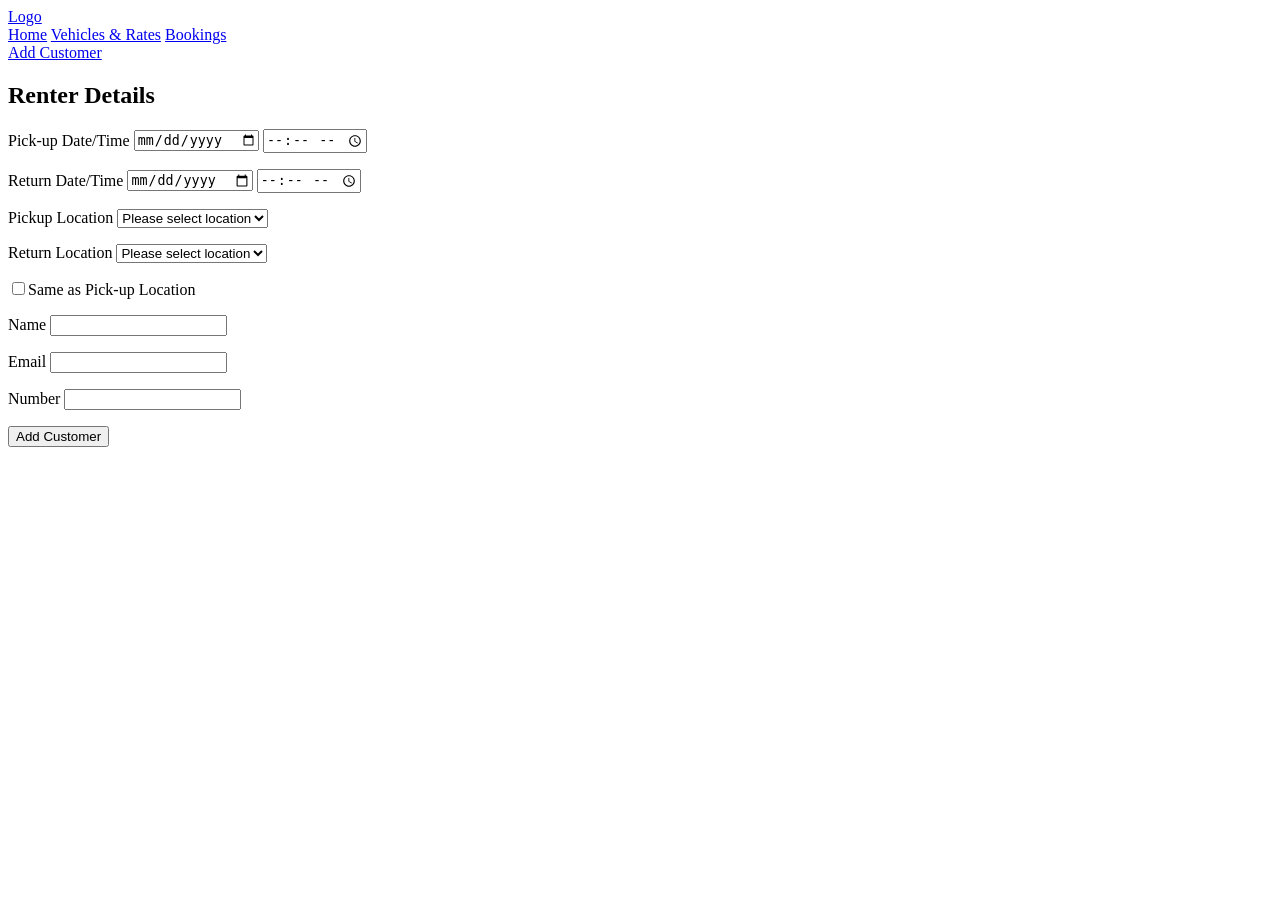
==== index.html @ 7a606c5c "Add files via upload" ====
<html>
    <head>
        <title>Vehicle Rental Management System</title>
        <link href="css/style.css" rel="stylesheet">
    </head>
    <body class="homebg">
        <nav class="navbar">
            <a href="index.html" class="logo">Logo</a>
            <div class="nav-links">
                <a href="index.html">Home</a> 
                <a href="vehicles.html">Vehicles & Rates</a>
                <a href="bookings.html">Bookings</a>
            </div>
           <div class="profile-container">
                <a href="index.html" class="profile-btn">Add Customer</a>
            </div>
        </nav>
        <section>
        <div class="hero">
            <h1>Renter Details</h1>
            <form>
                <div class="date-time">
                    <p>
                        <label for="pckpdate-time">Pick-up Date/Time</label>
                        <span class="dt-pair">
                            <input type="date" id="pckpdate" required>
                            <input type="time" id="pckptime" required>
                        </span>
                    </p>
                    <p>
                        <label for="rtrndate-time">Return Date/Time</label>
                        <span class="dt-pair">
                            <input type="date" id="rtrndate" required>
                            <input type="time" id="rtrntime" required>
                        </span>
                    </p>
                </div>
                <div class="location">
                    <p>
                        <label for="pickuploc">Pickup Location</label>
                        <select id="pickuploc" required>
                            <option value="0">Please select location</option>
                            <option value="Manila">Manila</option>
                            <option value="Makati">Makati</option>
                            <option value="Pasig">Pasig</option>
                            <option value="Quezon City">Quezon City</option>
                        </select>
                    </p>
                    <p>
                        <label for="returnloc">Return Location</label>
                        <select id="returnloc" required>
                            <option value="0">Please select location</option>
                            <option value="Manila">Manila</option>
                            <option value="Makati">Makati</option>
                            <option value="Pasig">Pasig</option>
                            <option value="Quezon City">Quezon City</option>
                        </select>
                    </p>
                </div>
                <p class="same-loc">
                    <label for="return-loc">
                    <input type="checkbox" id="sameloc">Same as Pick-up Location</label>
                </p>
                <div class="c-details">
                    <p>
                        <label for="c_name">Name</label>
                        <input type="text" id="name" required>
                    </p>
                    <p>
                        <label for="c_email">Email</label>
                        <input type="email" id="email" required>
                    </p>
                    <p>
                        <label for="c_number">Number</label>
                        <input type="text" id="cnum" required>
                    </p>
                </div>
                <div class="addcustomer">
                    <input type="button" value="Add Customer" onclick="addcustomer()">
                </div>
            </form>
        </div>
 
        </section>
        <p id="output"></p>
        <script type="text/javascript">

            //saving data
            var savedData = localStorage.getItem("renting_db");
              if (savedData == null) {
            
            var customer = [];
 
            localStorage.setItem(
                "renting_db",
                JSON.stringify(customer)
            );
 
            } else {
 
            var customer = JSON.parse(savedData);
 
            }

            //add custmer data
            function addcustomer(){
                var pckpdate = document.getElementById("pckpdate").value;
                    if (pckpdate===""){
                    alert("Please select Pick-up Date.");
                    return;
                    }

                var pckptime = document.getElementById("pckptime").value;
                    if (pckptime===""){
                    alert("Please select Pick-up Time.");
                    return;
                    }

                var rtrndate = document.getElementById("rtrndate").value;
                    if (rtrndate===""){
                    alert("Please select Return Date.");
                    return;
                    }

                var rtrntime = document.getElementById("rtrntime").value;
                    if (rtrntime===""){
                    alert("Please select Return Time.");
                    return;
                    }

                var pickuploc = document.getElementById("pickuploc").value;
                    if (pickuploc==="0"){
                    alert("Please select Pickup-Location.");
                    return;
                    }

                var returnloc = document.getElementById("returnloc").value;
                    if (returnloc==="0"){
                    alert("Please select Return Location.");
                    return;
                    }

                var sameloc = document.getElementById("sameloc").value;

                var name = document.getElementById("name").value;
                    if (name===""){
                    alert("Please enter the name.");
                    return;
                    }

                var email = document.getElementById("email").value;
                    if (email===""){
                    alert("Please select your Pick-up Date.");
                    return;
                    }
        
                var cnum = document.getElementById("cnum").value;
                    if (cnum===""){
                    alert("Please enter phone number.");
                    return;
                    }
                
                //add the customer data in db
                customer.push({
                    name: name,
                    email: email,
                    cnum: cnum,
                    pckpdate: pckpdate,
                    pckptime: pckptime,
                    rtrndate: rtrndate,
                    rtrntime: rtrntime,
                    pickuploc: pickuploc,
                    returnloc: returnloc
                });
                
                localStorage.setItem(
                    "renting_db",
                    JSON.stringify(customer)
                );
                clearForm();
                alert("Customer added successfully.");

                document.getElementById("message").innerHTML =
                "Customer added successfully.";

                //duration bago pumunta sa bookings list
                setTimeout(function() {
                    window.location.href = "bookings.html";
                }, 800);

                clearForm();

            }

            //clear the forms after the customer was added
            function clearForm() {
                document.getElementById("pckpdate").value = "";
                document.getElementById("pckptime").value = "";
                document.getElementById("rtrndate").value = "";
                document.getElementById("rtrntime").value = "";
                document.getElementById("pickuploc").value = "0";
                document.getElementById("returnloc").value = "0";
                document.getElementById("name").value = "";
                document.getElementById("email").value = "";
                document.getElementById("cnum").value = "";
                document.getElementById("sameloc").checked = false;
            }

            document.getElementById("sameloc").addEventListener("change", function() {
            var pickuploc = document.getElementById("pickuploc");
            var returnloc = document.getElementById("returnloc");

            if (this.checked) {
            //copy the pickup location 
                returnloc.value = pickuploc.value;
                returnloc.disabled = true;
            } else {
            //pipili ng return location
                returnloc.disabled = false;
                returnloc.value = "0";
            }
            });

        </script>
    </body>
</html>
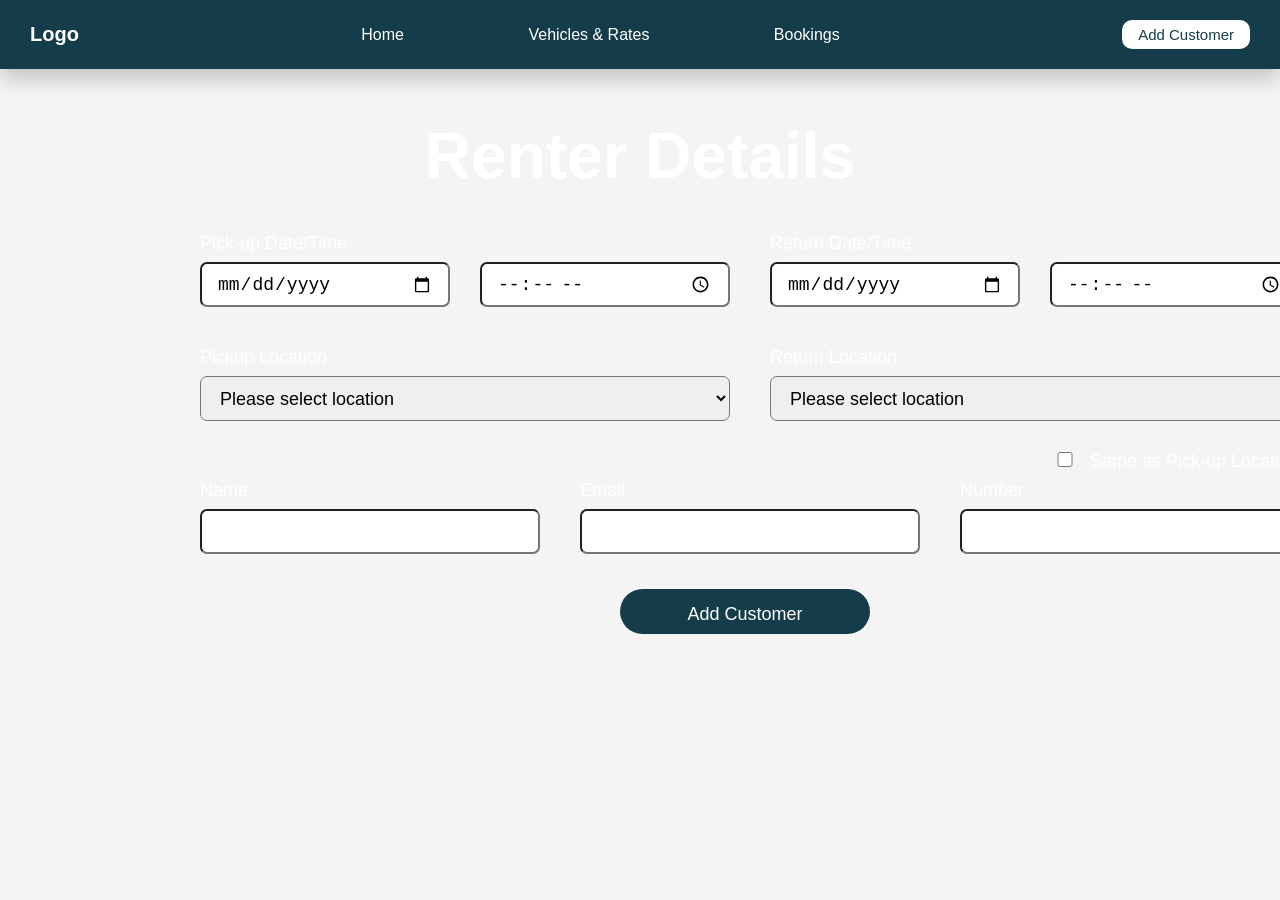
==== commit db4dc3ff: "index.html" ====
--- a/index.html
+++ b/index.html
@@ -1,7 +1,7 @@
 <html>
     <head>
         <title>Vehicle Rental Management System</title>
-        <link href="css/style.css" rel="stylesheet">
+        <link href="style.css" rel="stylesheet">
     </head>
     <body class="homebg">
         <nav class="navbar">
@@ -223,4 +223,4 @@
 
         </script>
     </body>
-</html>+</html>
--- a/style.css
+++ b/style.css
@@ -0,0 +1,536 @@
+body{
+  margin: 0px;
+  font-family: Arial, Helvetica, sans-serif;
+  
+}
+body.homebg {
+    background: #f4f4f4; /* or whatever color/image you want */
+}
+body.homebg {
+  background-image: url("../img/Background.png") !important;
+  background-size: cover;      
+  background-position: center; 
+  background-repeat: no-repeat;
+}
+.navbar {
+  background-color:#153d49 ;
+  padding: 20px 30px;
+  display: flex;
+  justify-content: space-between;
+  align-items: center;
+  position: sticky;
+  top: 0;
+  z-index: 1000;
+  box-shadow: 0 10px 20px rgba(0, 0, 0, 0.2);
+}
+.logo {
+  color: white;
+  font-size: 20px;
+  text-decoration: none;
+  font-weight: bold;
+}
+.nav-links a{
+  color: white;
+  text-decoration: none;
+  margin-bottom: 24px;
+  padding: 30px 60px;
+}
+.profile-btn {
+  color: #153d49; 
+  text-decoration: none;
+  padding: 6px 16px; 
+  display: inline-block;
+  font-size: 15px;
+  transition: background 0.3s ease;
+}
+.profile-btn {
+  background: white;
+  border-radius: 10px;
+}
+.nav-links a:hover {
+  background: skyblue;
+  border-radius: 4px;
+}
+.hero{
+  text-align: center;
+  padding: 30px 20px 80px;
+  display: flex;
+  flex-direction: column;
+  justify-content: center;
+}
+.hero h1{
+  color: white;
+  font-size: 64px;
+  margin-top: 20px;     
+  margin-bottom: 40px;
+}
+.hero p {
+  margin-top: 0;
+  font-size: 30px;
+}
+.hero form {
+  text-align: left;
+  max-width: 1300px;   
+  max-width: 900px;
+  margin: 0; 
+  padding-left: 180px;   
+}
+
+.hero form label {
+  color: white;
+  display: block;
+  margin-bottom: 8px;
+  font-size: 18px;
+}
+
+.hero form input,
+.hero form select {
+  font-size: 18px;
+  padding: 10px 15px;
+  width: 250px;
+  height: 45px;
+  box-sizing: border-box;
+  border-radius: 7px;
+  margin-bottom: 5px;
+}
+.hero form input[type="checkbox"] {
+  width: 50px;
+  height: 15px;
+  margin: 0;
+  display: inline;
+  margin: 0;
+}
+
+.date-time {
+  display: flex;
+  justify-content: flex-start;   
+  gap: 40px;                    
+  margin-bottom: 5px;
+}
+
+.dt-pair {
+  display: flex;
+  gap: 30px;
+}
+
+#pickuploc {
+  width: 530px;
+  margin-bottom: 0px;
+}
+#returnloc {
+  width: 530px;
+  margin-bottom: 0px;
+}
+.location {
+  display: flex;  
+  gap: 40px;
+}
+.return-loc label {
+  display: inline-flex;
+  align-items: center;
+  gap: 8px;
+  white-space: nowrap;
+}
+.same-loc,
+.same-loc label {
+  display: inline;
+  margin-left: 840px;
+  white-space: nowrap;
+  margin-top: 0px;
+}
+.c-details  {
+  display: flex;  
+  gap: 40px;
+}
+#name {
+  width: 340px;
+}
+#email {
+  width: 340px;
+}
+#cnum {
+  width: 340px;
+}
+.addcustomer input[type="button"] {
+  background-color: #153d49;   /* dark blue */
+  color: white;
+  border: none;
+  padding-top: 15px;
+  border-radius: 50px;
+  font-size: 18px;
+  cursor: pointer;
+  margin-left: 420px;
+  margin-top: 29px;
+  margin-top: 0px;
+}
+
+@media (max-width: 600px) {
+  .navbar {
+    flex-direction: column;
+    gap: 10px;
+    padding: 12px 16px;
+  }
+  .nav-links a{
+    margin-left: 12px;
+    font-size: 14px;
+  }
+  .hero h1{
+    font-size: 24px;
+  }
+}
+.page-wrap {
+    max-width: 1200px;
+    margin: 30px auto;
+    padding: 0 20px;
+}
+
+.title-bar {
+    display: flex;
+    justify-content: space-between;
+    align-items: center;
+    margin-bottom: 15px;   
+}
+
+
+.table-container {
+    width: 100%;
+    max-width: 1470px;
+    overflow-x: auto;
+    margin-left: 30px;
+   
+}
+
+table {
+    width: 100%;
+    table-layout: fixed;
+    word-wrap: break-word;
+    border-collapse: collapse;
+    background: #ffffff;
+    border-radius: 10px;
+    overflow: hidden;
+    box-shadow: 0 4px 15px rgba(0, 0, 0, 0.08);
+    font-family: 'Segoe UI', Tahoma, Geneva, Verdana, sans-serif;
+    font-size: 14px;
+}
+
+table tr:first-child th {
+    padding: 14px 16px;
+    text-align: left;
+    font-weight: 600;
+    letter-spacing: 0.5px;
+    text-transform: uppercase;
+    font-size: 12px;
+    white-space: nowrap;
+}
+thead {
+    background: #153d49;
+    color: #ffffff;
+}
+
+thead th {
+    padding: 14px 16px;
+    text-align: left;
+    font-weight: 600;
+    letter-spacing: 0.5px;
+    text-transform: uppercase;
+    font-size: 12px;
+    white-space: nowrap;
+}
+
+
+tbody td {
+    padding: 12px 16px;
+    border-bottom: 1px solid #e8ecef;
+    color: #333333;
+    white-space: normal;
+}
+
+tbody tr:nth-child(even) {
+    background: #f8f9fa;
+}
+
+tbody tr:hover {
+    background: #eef3f8;
+}
+
+tbody tr:last-child td {
+    border-bottom: none;
+}
+
+tbody input[type="button"] {
+    padding: 6px 12px;
+    border: none;
+    border-radius: 5px;
+    cursor: pointer;
+    font-size: 12px;
+    margin-right: 5px;
+}
+
+tbody input[value="Edit"] {
+    background: #153d49;
+    color: #fff;
+}
+
+tbody input[value="Delete"] {
+    background: #e74c3c;
+    color: #fff;
+}
+
+tbody input[value="Edit"]:hover {
+    background: #2980b9;
+}
+
+tbody input[value="Delete"]:hover {
+    background: #c0392b;
+}
+
+
+/*Vehicles & Rates design*/
+.vhs-rates h1 {
+  margin-left: 30px;
+  color: #153d49;
+  justify-content: flex-start;
+  font-size: 40px;
+  margin-bottom: 5px;
+}
+.vhs-rates{
+  display: flex;
+  justify-content: space-between;  
+  align-items: center;
+}
+p.addvhc input[type="button"] {
+    margin: 20px 30px;
+    font-size: 20px;
+    background-color: #153d49;
+    color: white;
+    width: 300px;
+    height: 50px;
+    border-radius: 20px;
+    margin-bottom: 0px;
+}
+.vehicle-container{
+  background-color: white;   
+  border-radius: 15px;  
+  width:1470px;   
+  height: 550px;      
+  box-shadow: 0 4px 15px rgba(0, 0, 0, 0.1);   
+  margin-left: 30px;  
+  margin-right: 30px;     
+}
+.vhclist h1{
+  color: #153d49;
+  font-size: 30px;
+  margin-left: 10px;
+}
+.title-renter h1{
+  margin-left: 30px;
+  color: #153d49;
+  justify-content: flex-start;
+  font-size: 40px;
+}
+
+.title-renter {
+    display: flex;
+    justify-content: space-between;  
+    align-items: center;
+}
+#searchbar {
+    margin: 20px 30px;
+    font-size: 20px;
+}
+
+/*Vehicles & Rates layout*/
+.vhs-rates h1 {
+  margin-left: 30px;
+  color: #153d49;
+  justify-content: flex-start;
+  font-size: 40px;
+  margin-bottom: 5px;
+}
+.vhs-rates {
+  display: flex;
+  justify-content: space-between;
+  align-items: center;
+}
+p.addvhc input[type="button"] {
+  margin: 20px 30px;
+  font-size: 20px;
+  background-color: #153d49;
+  color: white;
+  width: 300px;
+  height: 50px;
+  border-radius: 20px;
+  margin-bottom: 0px;
+}
+
+/* Main white card holding both columns */
+.vehicle-container {
+  background-color: white;
+  border-radius: 15px;
+  width: 1460px;
+  height: 550px;
+  box-shadow: 0 4px 15px rgba(0, 0, 0, 0.1);
+  margin-left: 30px;
+  margin-right: 30px;
+  display: flex;              /* side-by-side columns */
+  gap: 30px;
+  padding: 25px;
+  box-sizing: border-box;
+}
+/* ---- Left column: vehicle list ---- */
+.vehiclelist {
+  flex: 1;
+  background-color: #eef3f8;
+  border-radius: 10px;
+  padding: 20px;
+  height: 100%;
+  box-sizing: border-box;
+  justify-content: space-between;
+}
+.vehiclelist h1 {
+  color: #153d49;
+  font-size: 25px;
+  margin-bottom: 30px;
+}
+
+.vehiclelist input[type="button"] {
+  display: block;
+  width: 100%;
+  background-color: #ffffff;
+  color: #153d49;
+  border: 1px solid #c8d2e0;
+  padding: 14px 16px;
+  font-size: 15px;
+  text-align: left;
+  border-radius: 8px;
+  margin-bottom: 12px;
+  cursor: pointer;
+  transition: background 0.2s, border-color 0.2s;
+}
+
+.vehiclelist input[type="button"]:hover {
+  background-color: #153d49;
+  border-color: #153d49;
+  color: white;
+}
+
+.vehicledetails {
+  flex: 1.4;
+  background-color: #ffffff;
+  border: 1px solid #dfe6ef;
+  border-radius: 10px;
+  padding: 20px;
+  height: 100%;
+  box-sizing: border-box;
+}
+
+.vehicledetails .vehicle1 h1:first-child {
+  font-size: 20px;
+  color: #153d49;
+  margin-bottom: 6px;
+
+}
+
+.vhcedit {
+  display: flex;
+  justify-content: space-between;
+  align-items: center;
+  margin-bottom: 15px;   
+}
+
+.vehicledetails .vehicle1 .vhcedit input[type="text"] {
+  width: 20%;
+  text-align: center;
+  background-color: #153d49;
+  color: white;
+}
+
+.vehicledetails .vehicle1 input[type="text"] {
+  border: 1px solid #c8d2e0;
+  border-radius: 6px;
+  padding: 8px 12px;
+  font-size: 14px;
+  width:35%;
+  margin-bottom: 8px;
+
+}
+
+.vehicledetails .vehicle1 h1 {
+  font-size: 40px;
+  color: #153d49;
+  margin: 10px 0 16px;
+  margin-bottom: 40px;
+}
+
+.vehicledetails .vehicle1 p {
+  display: flex;
+  flex-wrap: wrap;
+  gap: 10px;
+  align-items: center;
+  margin-bottom: 14px;
+}
+
+
+.vehicledetails .vehicle1 label {
+  font-size: 14px;
+  color: #5a6a80;
+  min-width: 110px;
+}
+
+.vehicledetails .vehicle1 select,
+.vehicledetails .vehicle1 input[type="rate"],
+.vehicledetails .vehicle1 input[type="drntime"] {
+  border: 1px solid #c8d2e0;
+  border-radius: 6px;
+  padding: 8px 12px;
+  font-size: 14px;
+  background-color: #ffffff;
+  margin-bottom: 10px;
+}
+
+.vehicledetails .vehicle1 select {
+  min-width: 220px;
+}
+
+.vehicledetails .vehicle1 input[type="rate"],
+.vehicledetails .vehicle1 input[type="drntime"] {
+  min-width: 200px;
+}
+
+/* ---- Action buttons row (Edit / Add Vehicle) ---- */
+.vehicledetails .vehicle1 p:last-child {
+  display: flex;
+  gap: 14px;
+  justify-content: flex-end;
+}
+
+.vehicledetails .vehicle1 input[value="Edit"] {
+  background-color: #153d49;
+  color: white;
+  border: none;
+  padding: 10px 26px;
+  font-size: 15px;
+  font-weight: bold;
+  border-radius: 6px;
+  cursor: pointer;
+}
+
+.vehicledetails .vehicle1 input[value="Edit"]:hover {
+  background-color: #2980b9;
+}
+
+.vehicledetails .vehicle1 input[value="Add Vehicle"] {
+  background-color: transparent;
+  color: #153d49;
+  border: 2px solid #153d49;
+  padding: 10px 26px;
+  font-size: 15px;
+  font-weight: bold;
+  border-radius: 6px;
+  cursor: pointer;
+}
+
+.vehicledetails .vehicle1 input[value="Add Vehicle"]:hover {
+  background-color: #153d49;
+  color: white;
+}
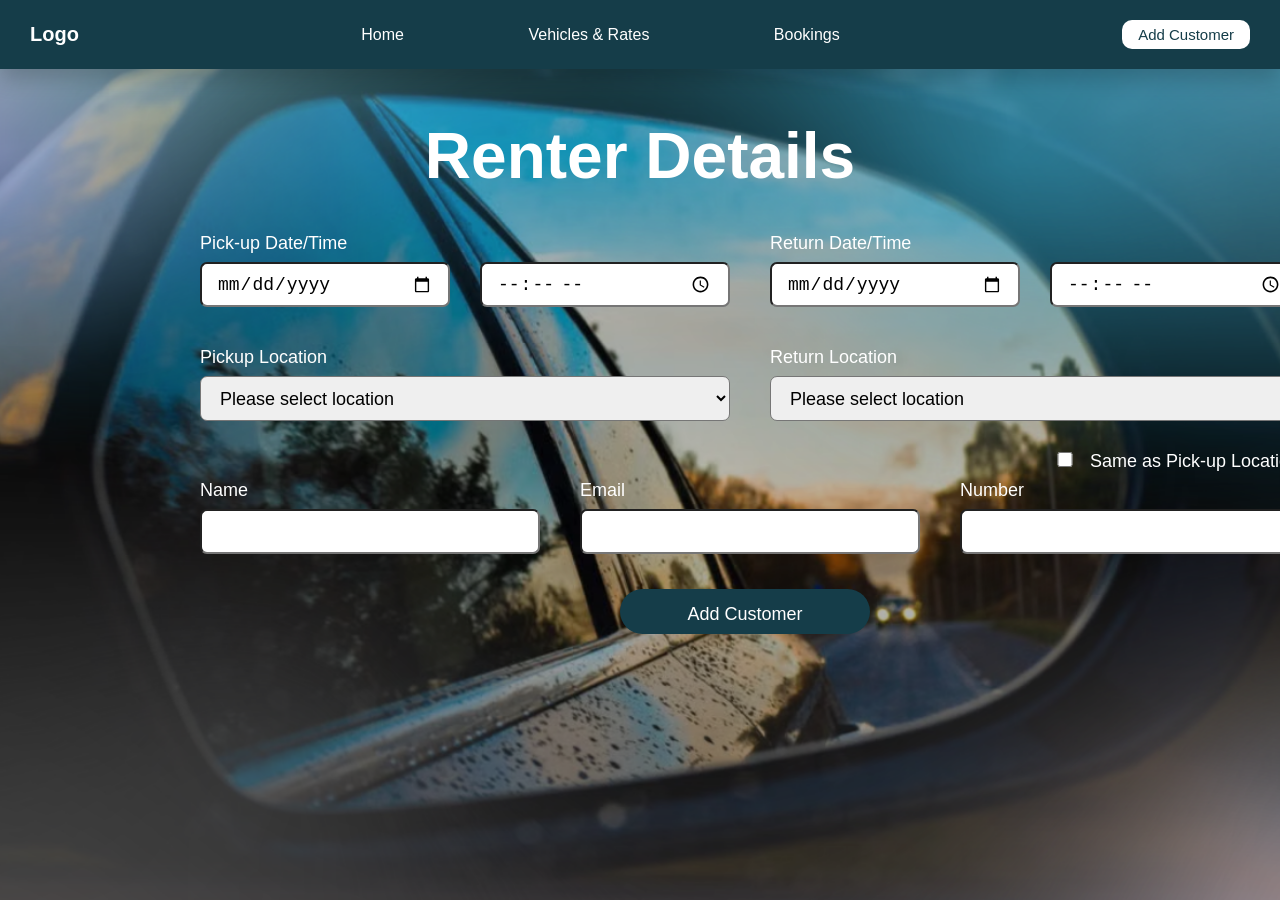
==== commit d5af67ab: "Add files via upload" ====
--- a/index.html
+++ b/index.html
@@ -40,20 +40,24 @@
                         <label for="pickuploc">Pickup Location</label>
                         <select id="pickuploc" required>
                             <option value="0">Please select location</option>
-                            <option value="Manila">Manila</option>
-                            <option value="Makati">Makati</option>
-                            <option value="Pasig">Pasig</option>
-                            <option value="Quezon City">Quezon City</option>
+                            <option value="Manila - 1700">Manila - 1700</option>
+                            <option value="Makati - 1500">Makati - 1500</option>
+                            <option value="Pasig - 1600">Pasig - 1600</option>
+                            <option value="Mandaluyong - 1500">Mandaluyong - 1500</option>
+                            <option value="Taguig - 1700">Taguig - 1700</option>
+                            <option value="Quezon City - 1600">Quezon City - 1600</option>
                         </select>
                     </p>
                     <p>
                         <label for="returnloc">Return Location</label>
                         <select id="returnloc" required>
                             <option value="0">Please select location</option>
-                            <option value="Manila">Manila</option>
-                            <option value="Makati">Makati</option>
-                            <option value="Pasig">Pasig</option>
-                            <option value="Quezon City">Quezon City</option>
+                            <option value="Manila - 1700">Manila - 1700</option>
+                            <option value="Makati - 1500">Makati - 1500</option>
+                            <option value="Pasig - 1600">Pasig - 1600</option>
+                            <option value="Mandaluyong - 1500">Mandaluyong - 1500</option>
+                            <option value="Taguig - 1700">Taguig - 1700</option>
+                            <option value="Quezon City - 1600">Quezon City - 1600</option>
                         </select>
                     </p>
                 </div>
@@ -159,6 +163,32 @@
                     alert("Please enter phone number.");
                     return;
                     }
+
+                var duration = computeDuration(pckpdate, pckptime, rtrndate, rtrntime);
+
+                if (duration === null) {
+                    alert("Return date/time must be later than the pick-up date/time.");
+                return;
+                }
+
+                var DAILY_RATE = 0;
+
+                if (pickuploc === "Manila - 1700") {
+                    DAILY_RATE = 1700;
+                } else if (pickuploc === "Makati - 1500") {
+                    DAILY_RATE = 1500;
+                } else if (pickuploc === "Pasig - 1600") {
+                    DAILY_RATE = 1600;
+                } else if (pickuploc === "Mandaluyong - 1500") {
+                    DAILY_RATE = 1500;
+                } else if (pickuploc === "Taguig - 1700") {
+                    DAILY_RATE = 1700;
+                } else if (pickuploc === "Quezon City - 1600") {
+                    DAILY_RATE = 1600;
+                } else {
+                    alert("Please select a valid pick-up location.");
+                return;
+                }
                 
                 //add the customer data in db
                 customer.push({
@@ -170,7 +200,10 @@
                     rtrndate: rtrndate,
                     rtrntime: rtrntime,
                     pickuploc: pickuploc,
-                    returnloc: returnloc
+                    returnloc: returnloc,
+                    duration: duration.days + " day(s), " + duration.hours + " hr(s), " + duration.minutes + " min(s)",
+                    billedDays: duration.billedDays,
+                    price: duration.billedDays * DAILY_RATE
                 });
                 
                 localStorage.setItem(
@@ -180,17 +213,41 @@
                 clearForm();
                 alert("Customer added successfully.");
 
-                document.getElementById("message").innerHTML =
-                "Customer added successfully.";
-
                 //duration bago pumunta sa bookings list
                 setTimeout(function() {
                     window.location.href = "bookings.html";
-                }, 800);
-
-                clearForm();
-
-            }
+                }, 200);
+
+            }
+            // compute duration between pick-up and return
+            function computeDuration(pckpdate, pckptime, rtrndate, rtrntime) {
+                var pickup = new Date(pckpdate + "T" + pckptime);
+                var ret = new Date(rtrndate + "T" + rtrntime);
+
+                var diffMs = ret - pickup;
+
+   
+                if (isNaN(diffMs) || diffMs <= 0) {
+                return null;
+                }
+
+                var totalMinutes = Math.floor(diffMs / (1000 * 60));
+                var totalHours = Math.floor(totalMinutes / 60);
+
+                var days = Math.floor(totalHours / 24);
+                var hours = totalHours % 24;
+                var minutes = totalMinutes % 60;
+
+                var billedDays = Math.ceil(diffMs / (1000 * 60 * 60 * 24));
+
+                return {
+                    days: days,
+                    hours: hours,
+                    minutes: minutes,
+                    totalHours: totalHours,
+                    billedDays: billedDays
+                };
+                }
 
             //clear the forms after the customer was added
             function clearForm() {
@@ -219,8 +276,13 @@
                 returnloc.disabled = false;
                 returnloc.value = "0";
             }
+            document.getElementById("pickuploc").addEventListener("change", function() {
+            if (document.getElementById("sameloc").checked) {
+                document.getElementById("returnloc").value = this.value;
+            }
+            });
             });
 
         </script>
     </body>
-</html>
+</html>
--- a/style.css
+++ b/style.css
@@ -7,7 +7,7 @@
     background: #f4f4f4; /* or whatever color/image you want */
 }
 body.homebg {
-  background-image: url("../img/Background.png") !important;
+  background-image: url("Background.png") !important;
   background-size: cover;      
   background-position: center; 
   background-repeat: no-repeat;
@@ -515,6 +515,17 @@
   cursor: pointer;
 }
 
+.vehicledetails .vehicle1 input[value="Delete"] {
+  background-color: #153d49;
+  color: white;
+  border: none;
+  padding: 10px 26px;
+  font-size: 15px;
+  font-weight: bold;
+  border-radius: 6px;
+  cursor: pointer;
+}
+
 .vehicledetails .vehicle1 input[value="Edit"]:hover {
   background-color: #2980b9;
 }
